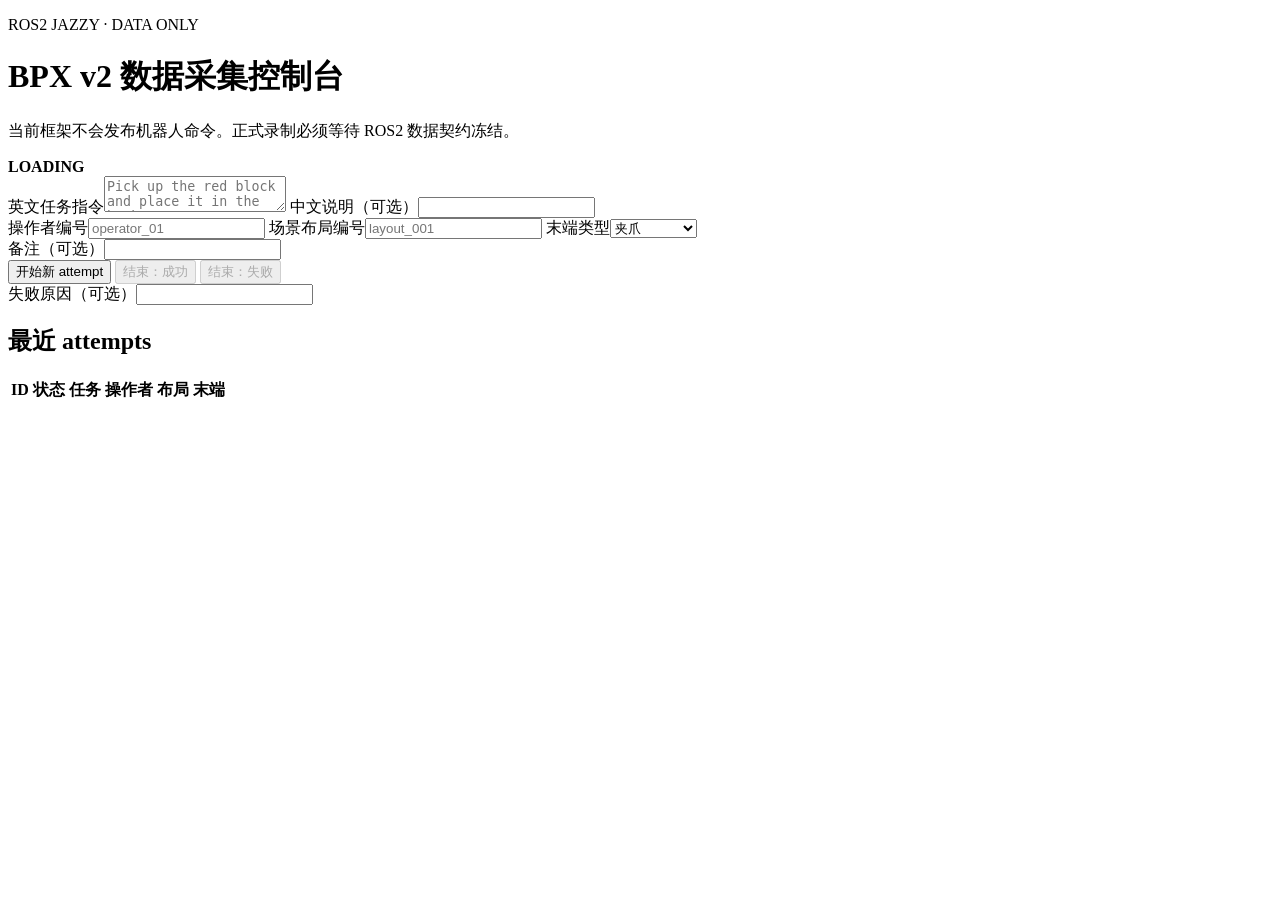
==== web/index.html @ 7a9c7c98 "Initialize BPX v2 dataset pipeline framework" ====
<!doctype html>
<html lang="zh-CN">
  <head>
    <meta charset="utf-8" />
    <meta name="viewport" content="width=device-width, initial-scale=1" />
    <title>BPX v2 Dataset Collector</title>
    <link rel="stylesheet" href="/static/app.css" />
  </head>
  <body>
    <main>
      <header>
        <p class="eyebrow">ROS2 JAZZY · DATA ONLY</p>
        <h1>BPX v2 数据采集控制台</h1>
        <p>当前框架不会发布机器人命令。正式录制必须等待 ROS2 数据契约冻结。</p>
      </header>
      <section class="status"><strong id="mode">LOADING</strong><span id="backend"></span><span id="counter"></span></section>
      <section class="panel">
        <label>英文任务指令<textarea id="taskEn" placeholder="Pick up the red block and place it in the bucket."></textarea></label>
        <label>中文说明（可选）<input id="taskZh" /></label>
        <div class="grid">
          <label>操作者编号<input id="operator" placeholder="operator_01" /></label>
          <label>场景布局编号<input id="layout" placeholder="layout_001" /></label>
          <label>末端类型<select id="embodiment"><option value="gripper">夹爪</option><option value="dexterous_hand">因时灵巧手</option></select></label>
        </div>
        <label>备注（可选）<input id="note" /></label>
        <div class="buttons">
          <button id="start">开始新 attempt</button>
          <button id="success" disabled>结束：成功</button>
          <button id="failure" class="danger" disabled>结束：失败</button>
        </div>
        <label>失败原因（可选）<input id="failureReason" /></label>
        <p id="message"></p>
      </section>
      <section class="panel"><h2>最近 attempts</h2><table><thead><tr><th>ID</th><th>状态</th><th>任务</th><th>操作者</th><th>布局</th><th>末端</th></tr></thead><tbody id="attempts"></tbody></table></section>
    </main>
    <script src="/static/app.js"></script>
  </body>
</html>
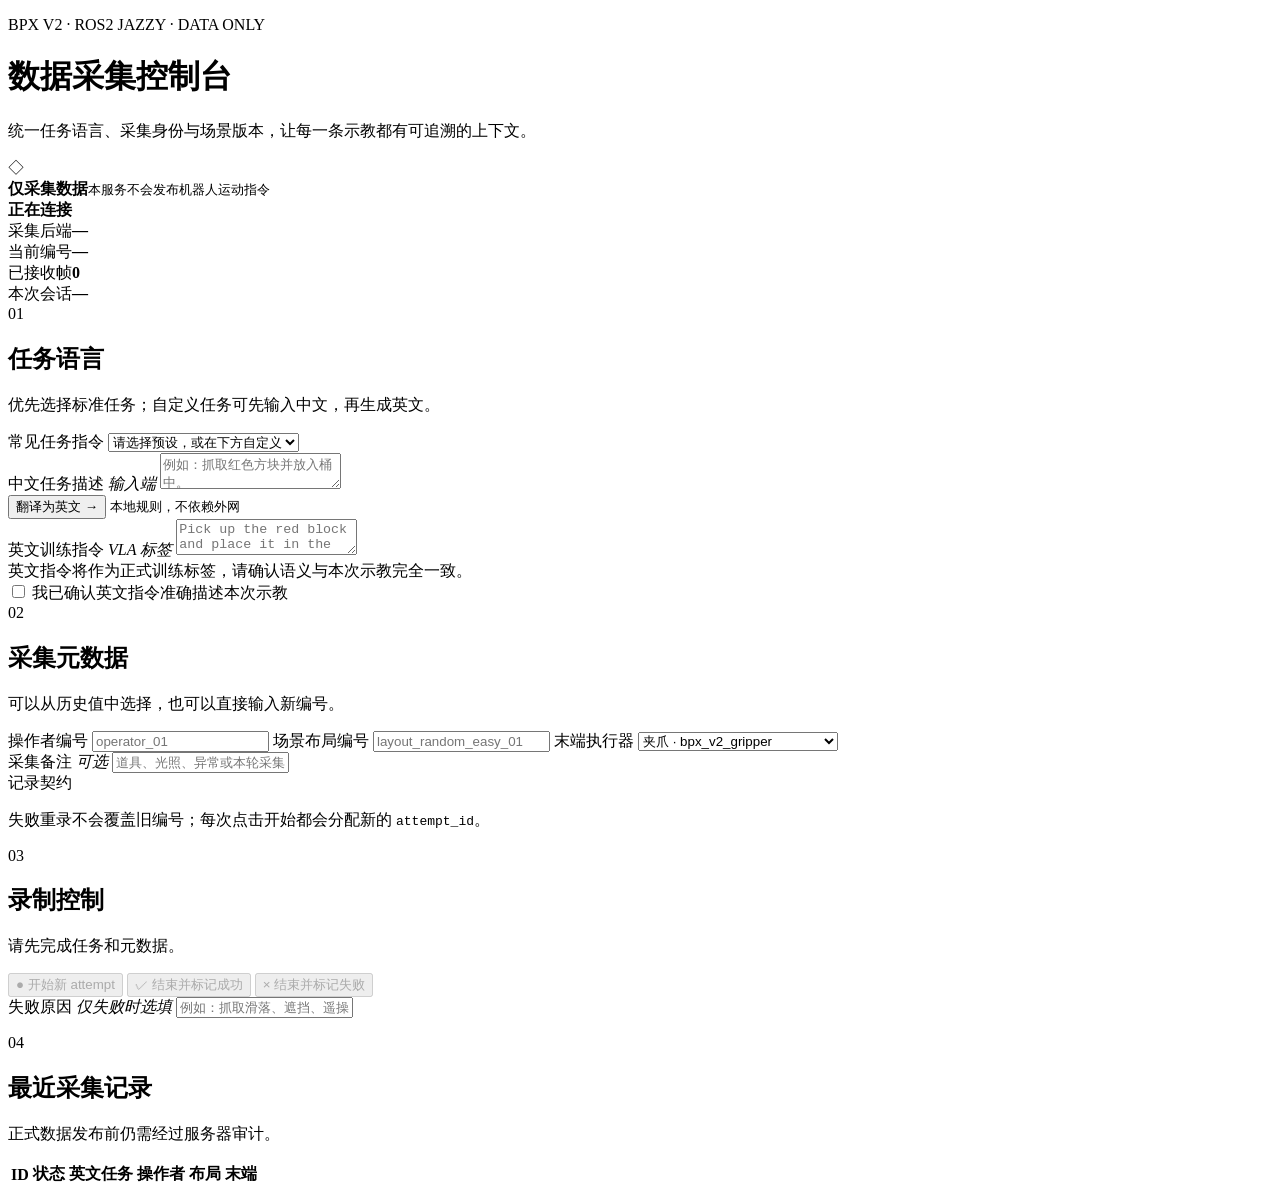
==== commit 4fb99676: "Add bilingual task workflow and richer collector UI" ====
--- a/web/index.html
+++ b/web/index.html
@@ -3,37 +3,137 @@
   <head>
     <meta charset="utf-8" />
     <meta name="viewport" content="width=device-width, initial-scale=1" />
-    <title>BPX v2 Dataset Collector</title>
+    <title>BPX v2 数据采集控制台</title>
     <link rel="stylesheet" href="/static/app.css" />
   </head>
   <body>
+    <div class="ambient ambient-one"></div>
+    <div class="ambient ambient-two"></div>
     <main>
-      <header>
-        <p class="eyebrow">ROS2 JAZZY · DATA ONLY</p>
-        <h1>BPX v2 数据采集控制台</h1>
-        <p>当前框架不会发布机器人命令。正式录制必须等待 ROS2 数据契约冻结。</p>
+      <header class="hero">
+        <div>
+          <p class="eyebrow">BPX V2 · ROS2 JAZZY · DATA ONLY</p>
+          <h1>数据采集控制台</h1>
+          <p class="subtitle">统一任务语言、采集身份与场景版本，让每一条示教都有可追溯的上下文。</p>
+        </div>
+        <div class="safety-card">
+          <span class="safety-icon">◇</span>
+          <div><strong>仅采集数据</strong><small>本服务不会发布机器人运动指令</small></div>
+        </div>
       </header>
-      <section class="status"><strong id="mode">LOADING</strong><span id="backend"></span><span id="counter"></span></section>
-      <section class="panel">
-        <label>英文任务指令<textarea id="taskEn" placeholder="Pick up the red block and place it in the bucket."></textarea></label>
-        <label>中文说明（可选）<input id="taskZh" /></label>
-        <div class="grid">
-          <label>操作者编号<input id="operator" placeholder="operator_01" /></label>
-          <label>场景布局编号<input id="layout" placeholder="layout_001" /></label>
-          <label>末端类型<select id="embodiment"><option value="gripper">夹爪</option><option value="dexterous_hand">因时灵巧手</option></select></label>
+
+      <section class="status-strip" aria-live="polite">
+        <div class="status-primary"><i id="modeDot"></i><strong id="mode">正在连接</strong></div>
+        <div class="metric"><span>采集后端</span><b id="backend">—</b></div>
+        <div class="metric"><span>当前编号</span><b id="attemptNumber">—</b></div>
+        <div class="metric"><span>已接收帧</span><b id="frameCount">0</b></div>
+        <div class="metric"><span>本次会话</span><b id="sessionShort">—</b></div>
+      </section>
+
+      <section class="workspace">
+        <article class="panel task-panel">
+          <div class="section-title">
+            <div><span class="step">01</span><h2>任务语言</h2></div>
+            <p>优先选择标准任务；自定义任务可先输入中文，再生成英文。</p>
+          </div>
+
+          <label class="field">
+            <span>常见任务指令</span>
+            <select id="taskPreset">
+              <option value="">请选择预设，或在下方自定义</option>
+            </select>
+          </label>
+          <div id="presetGrid" class="preset-grid"></div>
+
+          <div class="translation-grid">
+            <label class="field">
+              <span>中文任务描述 <em>输入端</em></span>
+              <textarea id="taskZh" placeholder="例如：抓取红色方块并放入桶中。"></textarea>
+            </label>
+            <div class="translate-column">
+              <button id="translate" class="secondary" type="button">翻译为英文 <span>→</span></button>
+              <small>本地规则，不依赖外网</small>
+            </div>
+            <label class="field">
+              <span>英文训练指令 <em>VLA 标签</em></span>
+              <textarea id="taskEn" placeholder="Pick up the red block and place it in the bucket."></textarea>
+            </label>
+          </div>
+
+          <div id="translationStatus" class="translation-status neutral">
+            英文指令将作为正式训练标签，请确认语义与本次示教完全一致。
+          </div>
+          <label class="confirm-row">
+            <input id="taskConfirmed" type="checkbox" />
+            <span>我已确认英文指令准确描述本次示教</span>
+          </label>
+        </article>
+
+        <article class="panel metadata-panel">
+          <div class="section-title">
+            <div><span class="step">02</span><h2>采集元数据</h2></div>
+            <p>可以从历史值中选择，也可以直接输入新编号。</p>
+          </div>
+          <div class="metadata-grid">
+            <label class="field">
+              <span>操作者编号</span>
+              <input id="operator" list="operatorOptions" placeholder="operator_01" autocomplete="off" />
+              <datalist id="operatorOptions"></datalist>
+            </label>
+            <label class="field">
+              <span>场景布局编号</span>
+              <input id="layout" list="layoutOptions" placeholder="layout_random_easy_01" autocomplete="off" />
+              <datalist id="layoutOptions"></datalist>
+            </label>
+            <label class="field">
+              <span>末端执行器</span>
+              <select id="embodiment">
+                <option value="gripper">夹爪 · bpx_v2_gripper</option>
+                <option value="dexterous_hand">因时灵巧手 · bpx_v2_dexhand</option>
+              </select>
+            </label>
+          </div>
+          <label class="field">
+            <span>采集备注 <em>可选</em></span>
+            <input id="note" placeholder="道具、光照、异常或本轮采集说明" />
+          </label>
+          <div class="contract-note">
+            <span>记录契约</span>
+            <p>失败重录不会覆盖旧编号；每次点击开始都会分配新的 <code>attempt_id</code>。</p>
+          </div>
+        </article>
+      </section>
+
+      <section class="panel control-panel">
+        <div class="section-title compact">
+          <div><span class="step">03</span><h2>录制控制</h2></div>
+          <p id="formHint">请先完成任务和元数据。</p>
         </div>
-        <label>备注（可选）<input id="note" /></label>
-        <div class="buttons">
-          <button id="start">开始新 attempt</button>
-          <button id="success" disabled>结束：成功</button>
-          <button id="failure" class="danger" disabled>结束：失败</button>
+        <div class="control-row">
+          <button id="start" class="primary" disabled><span class="button-icon">●</span> 开始新 attempt</button>
+          <button id="success" class="success" disabled><span class="button-icon">✓</span> 结束并标记成功</button>
+          <button id="failure" class="danger" disabled><span class="button-icon">×</span> 结束并标记失败</button>
         </div>
-        <label>失败原因（可选）<input id="failureReason" /></label>
-        <p id="message"></p>
+        <label class="field failure-reason">
+          <span>失败原因 <em>仅失败时选填</em></span>
+          <input id="failureReason" placeholder="例如：抓取滑落、遮挡、遥操中断" />
+        </label>
+        <p id="message" role="status"></p>
       </section>
-      <section class="panel"><h2>最近 attempts</h2><table><thead><tr><th>ID</th><th>状态</th><th>任务</th><th>操作者</th><th>布局</th><th>末端</th></tr></thead><tbody id="attempts"></tbody></table></section>
+
+      <section class="panel history-panel">
+        <div class="section-title compact">
+          <div><span class="step">04</span><h2>最近采集记录</h2></div>
+          <p>正式数据发布前仍需经过服务器审计。</p>
+        </div>
+        <div class="table-wrap">
+          <table>
+            <thead><tr><th>ID</th><th>状态</th><th>英文任务</th><th>操作者</th><th>布局</th><th>末端</th></tr></thead>
+            <tbody id="attempts"></tbody>
+          </table>
+        </div>
+      </section>
     </main>
     <script src="/static/app.js"></script>
   </body>
 </html>
-
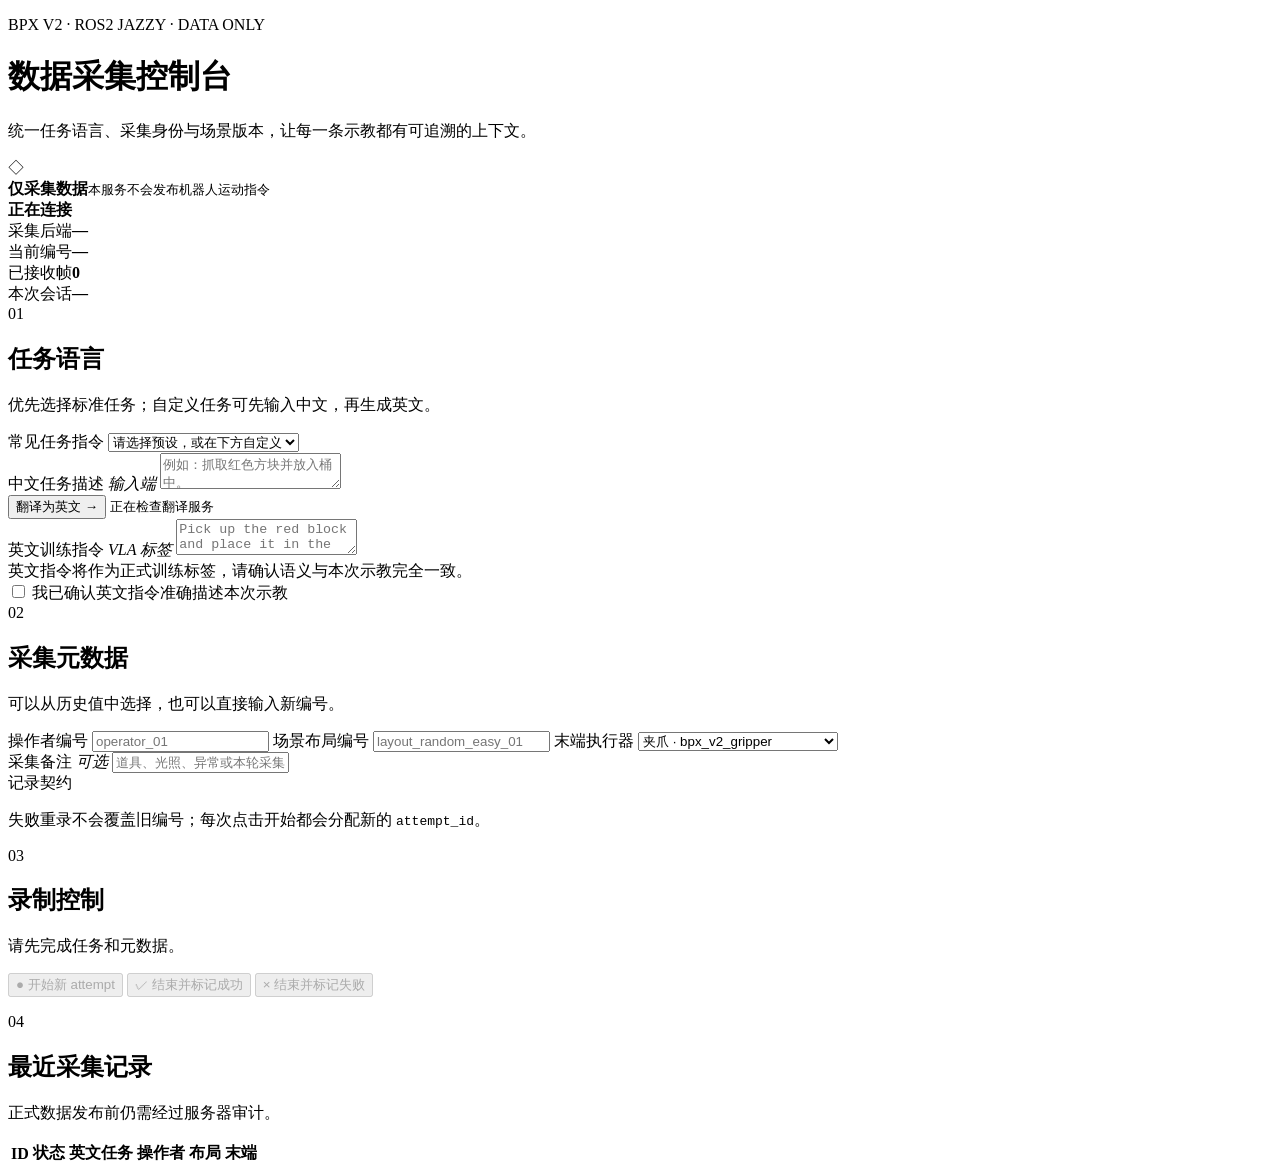
==== commit 42d246f6: "Add project-scoped DeepSeek task translation" ====
--- a/web/index.html
+++ b/web/index.html
@@ -52,7 +52,7 @@
             </label>
             <div class="translate-column">
               <button id="translate" class="secondary" type="button">翻译为英文 <span>→</span></button>
-              <small>本地规则，不依赖外网</small>
+              <small id="translatorInfo">正在检查翻译服务</small>
             </div>
             <label class="field">
               <span>英文训练指令 <em>VLA 标签</em></span>
@@ -114,10 +114,16 @@
           <button id="success" class="success" disabled><span class="button-icon">✓</span> 结束并标记成功</button>
           <button id="failure" class="danger" disabled><span class="button-icon">×</span> 结束并标记失败</button>
         </div>
-        <label class="field failure-reason">
-          <span>失败原因 <em>仅失败时选填</em></span>
-          <input id="failureReason" placeholder="例如：抓取滑落、遮挡、遥操中断" />
-        </label>
+        <div id="failurePanel" class="failure-panel" hidden>
+          <label class="field failure-reason">
+            <span>失败原因 <em>可选，只写入失败记录</em></span>
+            <input id="failureReason" placeholder="例如：抓取滑落、遮挡、遥操中断" disabled />
+          </label>
+          <div class="failure-actions">
+            <button id="confirmFailure" class="danger" type="button">确认失败并结束</button>
+            <button id="cancelFailure" class="ghost" type="button">返回继续录制</button>
+          </div>
+        </div>
         <p id="message" role="status"></p>
       </section>
 
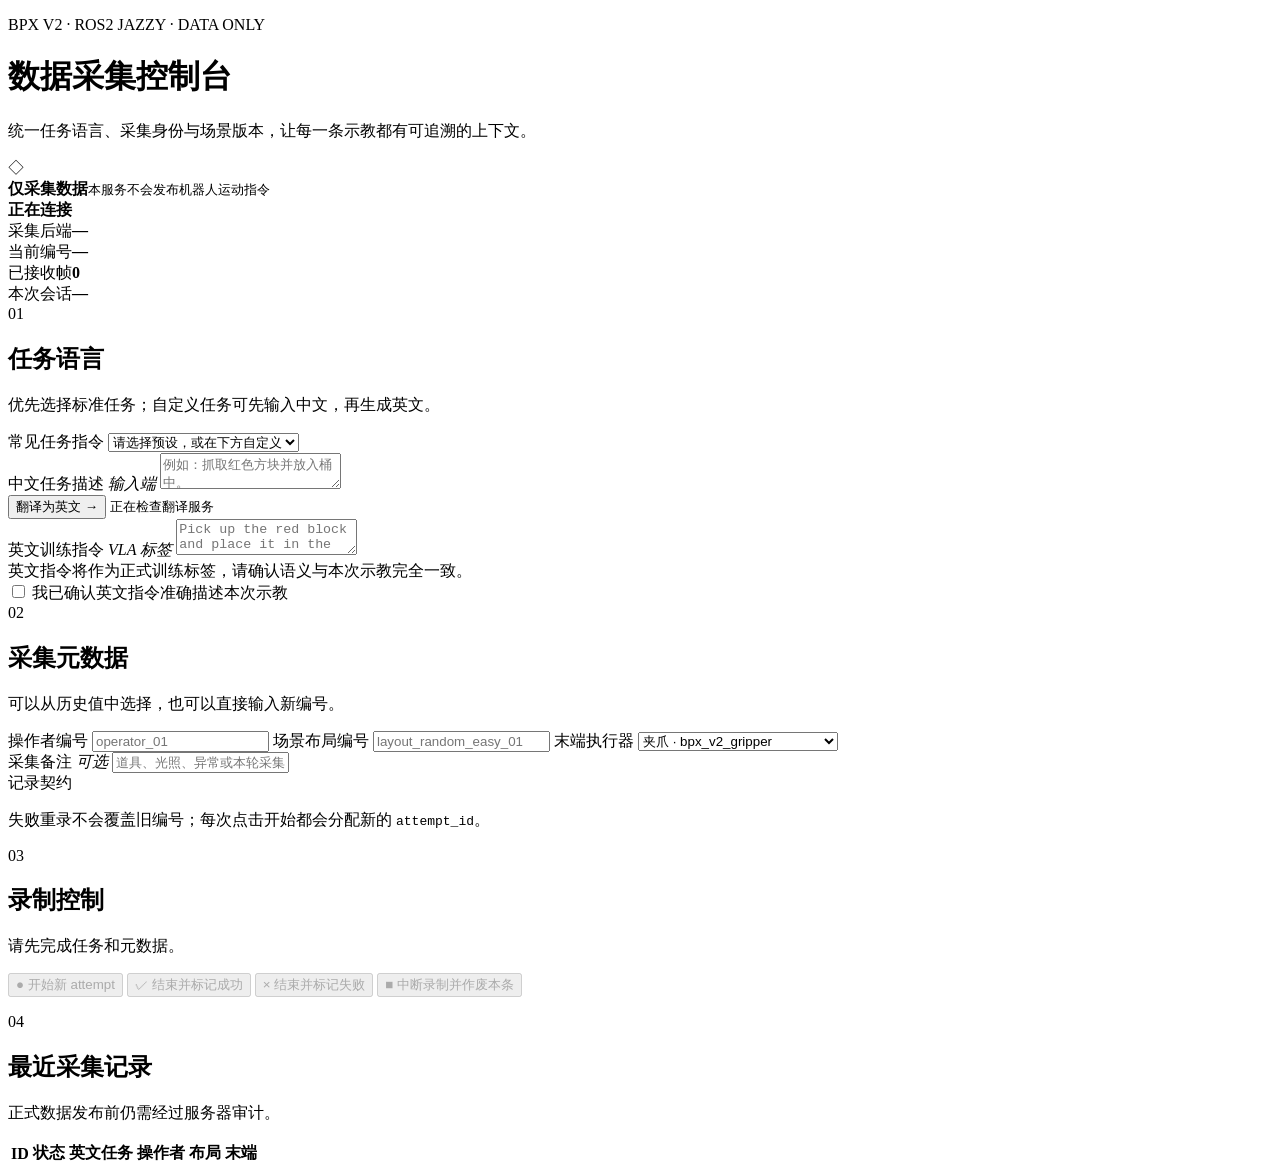
==== commit 80c8b605: "Stop failed and discarded attempts immediately" ====
--- a/web/index.html
+++ b/web/index.html
@@ -113,15 +113,16 @@
           <button id="start" class="primary" disabled><span class="button-icon">●</span> 开始新 attempt</button>
           <button id="success" class="success" disabled><span class="button-icon">✓</span> 结束并标记成功</button>
           <button id="failure" class="danger" disabled><span class="button-icon">×</span> 结束并标记失败</button>
+          <button id="discard" class="warning" disabled><span class="button-icon">■</span> 中断录制并作废本条</button>
         </div>
         <div id="failurePanel" class="failure-panel" hidden>
           <label class="field failure-reason">
-            <span>失败原因 <em>可选，只写入失败记录</em></span>
+            <span>失败原因 <em>录制已停止，可选填写</em></span>
             <input id="failureReason" placeholder="例如：抓取滑落、遮挡、遥操中断" disabled />
           </label>
           <div class="failure-actions">
-            <button id="confirmFailure" class="danger" type="button">确认失败并结束</button>
-            <button id="cancelFailure" class="ghost" type="button">返回继续录制</button>
+            <button id="confirmFailure" class="danger" type="button">保存失败原因</button>
+            <button id="cancelFailure" class="ghost" type="button">不填写，关闭</button>
           </div>
         </div>
         <p id="message" role="status"></p>
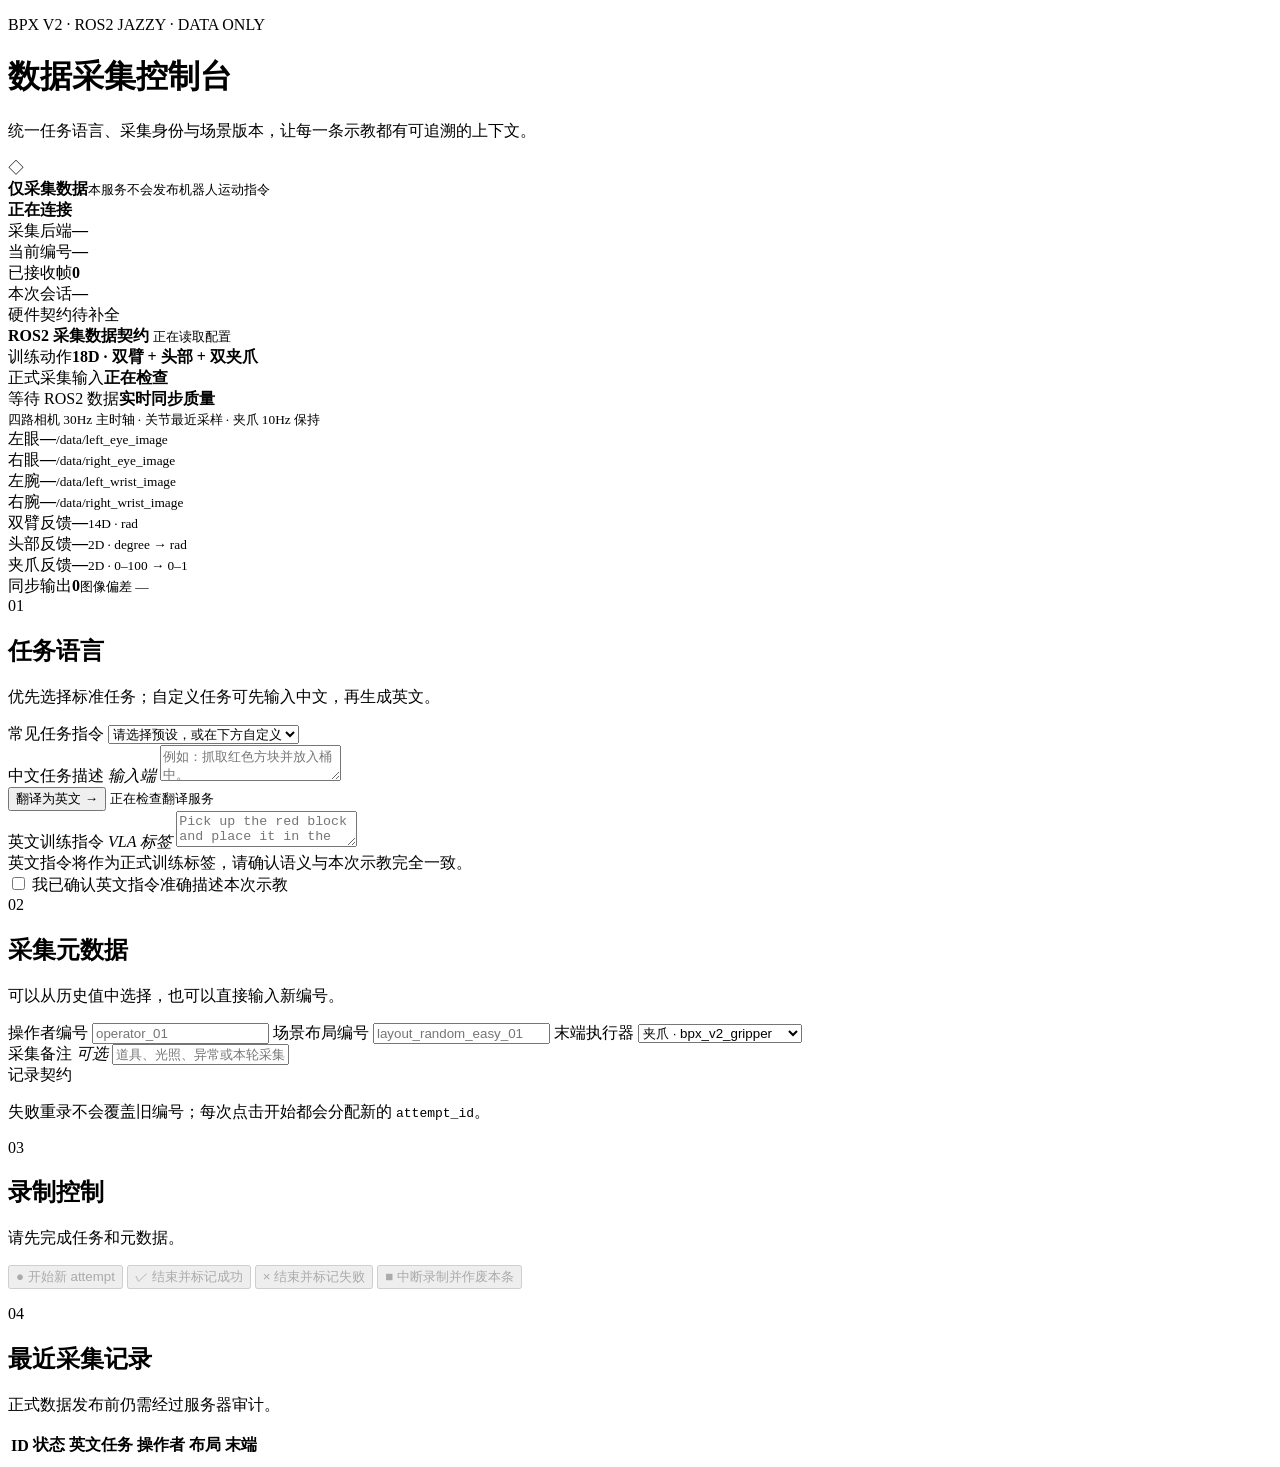
==== commit 13666ec1: "Add production ROS2 Jazzy dataset collector" ====
--- a/web/index.html
+++ b/web/index.html
@@ -28,6 +28,35 @@
         <div class="metric"><span>当前编号</span><b id="attemptNumber">—</b></div>
         <div class="metric"><span>已接收帧</span><b id="frameCount">0</b></div>
         <div class="metric"><span>本次会话</span><b id="sessionShort">—</b></div>
+      </section>
+
+      <section class="contract-strip" aria-live="polite">
+        <div class="contract-heading">
+          <span id="contractBadge" class="contract-badge pending">硬件契约待补全</span>
+          <div>
+            <strong>ROS2 采集数据契约</strong>
+            <small id="contractVersion">正在读取配置</small>
+          </div>
+        </div>
+        <div class="contract-fact"><span>训练动作</span><b id="armContract">18D · 双臂 + 头部 + 双夹爪</b></div>
+        <div class="contract-fact wide"><span>正式采集输入</span><b id="contractMissing">正在检查</b></div>
+      </section>
+
+      <section class="sensor-panel" aria-live="polite">
+        <div class="sensor-heading">
+          <div><span id="sensorBadge" class="contract-badge pending">等待 ROS2 数据</span><strong>实时同步质量</strong></div>
+          <small id="sensorDetail">四路相机 30Hz 主时轴 · 关节最近采样 · 夹爪 10Hz 保持</small>
+        </div>
+        <div class="sensor-grid">
+          <div class="sensor-card"><span>左眼</span><b id="rateLeftEye">—</b><small>/data/left_eye_image</small></div>
+          <div class="sensor-card"><span>右眼</span><b id="rateRightEye">—</b><small>/data/right_eye_image</small></div>
+          <div class="sensor-card"><span>左腕</span><b id="rateLeftWrist">—</b><small>/data/left_wrist_image</small></div>
+          <div class="sensor-card"><span>右腕</span><b id="rateRightWrist">—</b><small>/data/right_wrist_image</small></div>
+          <div class="sensor-card"><span>双臂反馈</span><b id="rateArmState">—</b><small>14D · rad</small></div>
+          <div class="sensor-card"><span>头部反馈</span><b id="rateHeadState">—</b><small>2D · degree → rad</small></div>
+          <div class="sensor-card"><span>夹爪反馈</span><b id="rateGripperState">—</b><small>2D · 0–100 → 0–1</small></div>
+          <div class="sensor-card"><span>同步输出</span><b id="syncFrames">0</b><small id="syncSkew">图像偏差 —</small></div>
+        </div>
       </section>
 
       <section class="workspace">
@@ -89,7 +118,7 @@
               <span>末端执行器</span>
               <select id="embodiment">
                 <option value="gripper">夹爪 · bpx_v2_gripper</option>
-                <option value="dexterous_hand">因时灵巧手 · bpx_v2_dexhand</option>
+                <option value="dexterous_hand" disabled>因时灵巧手 · 待单独建模</option>
               </select>
             </label>
           </div>
